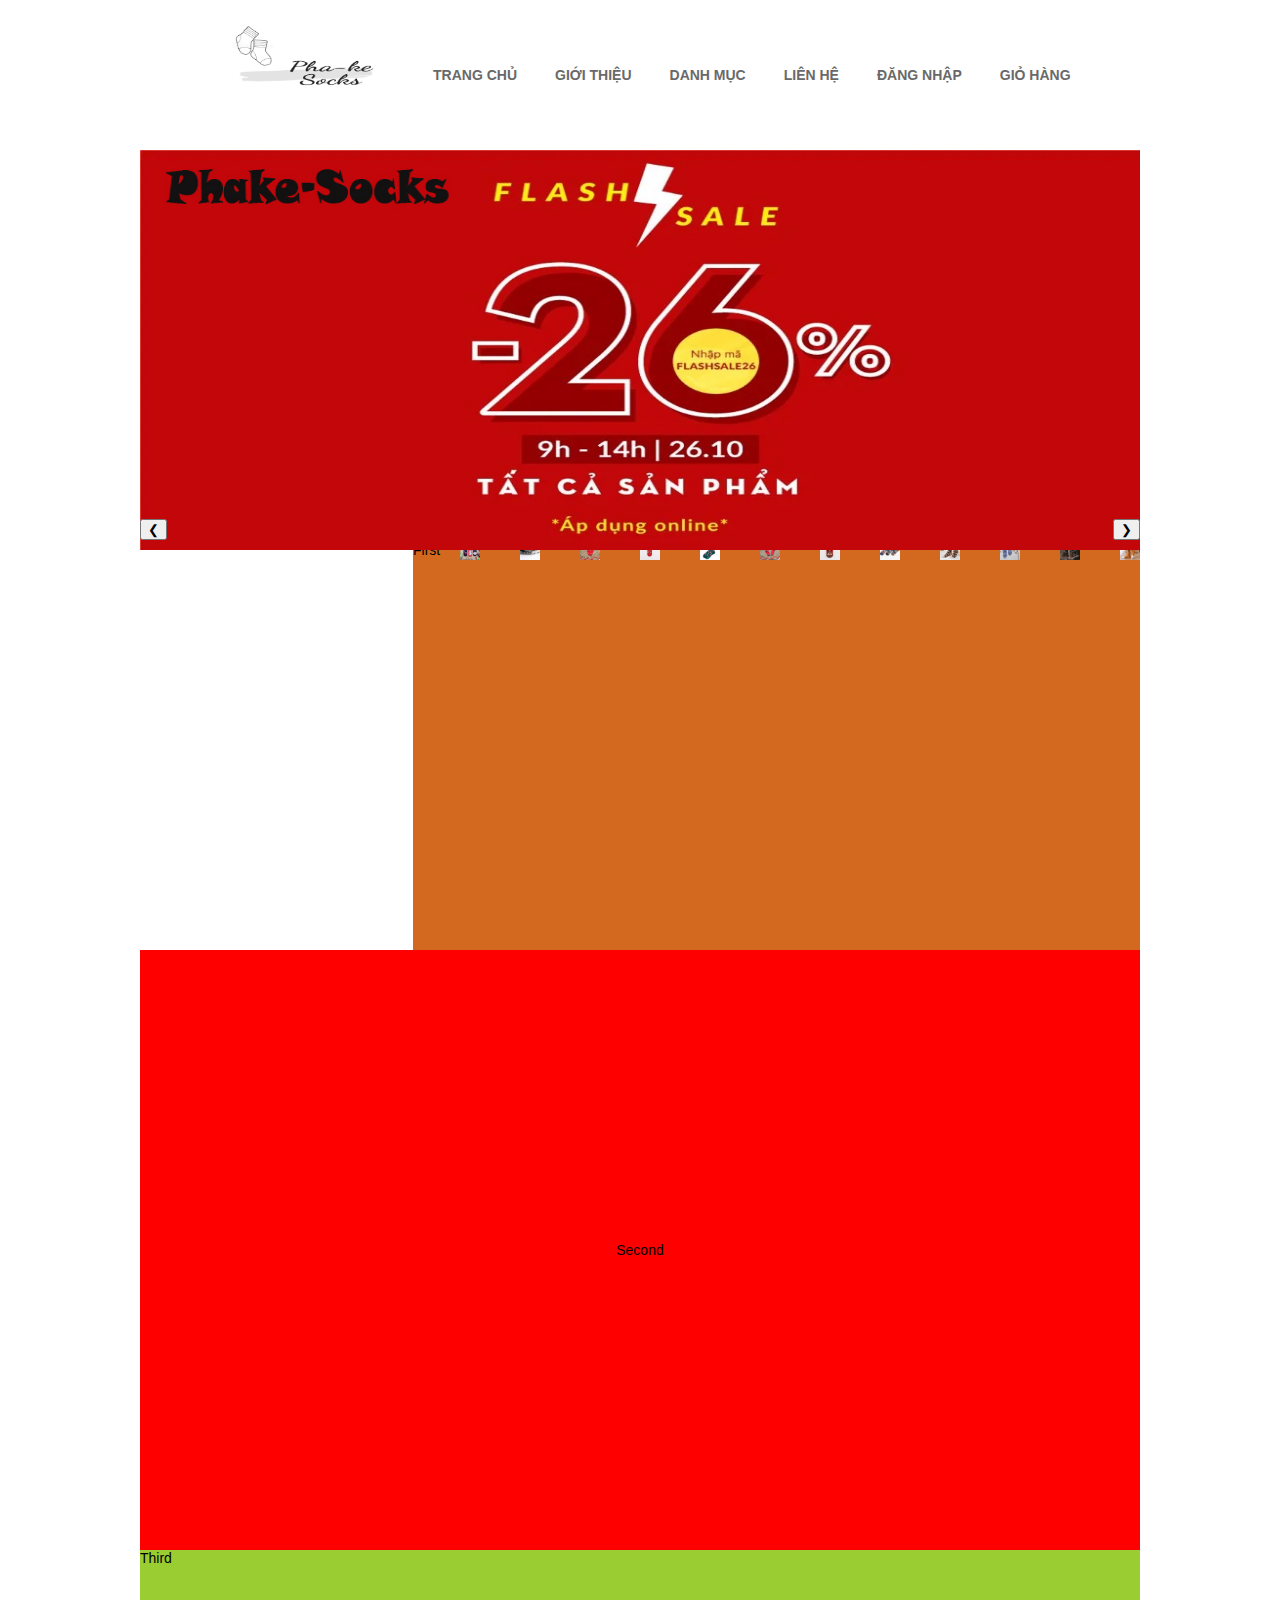
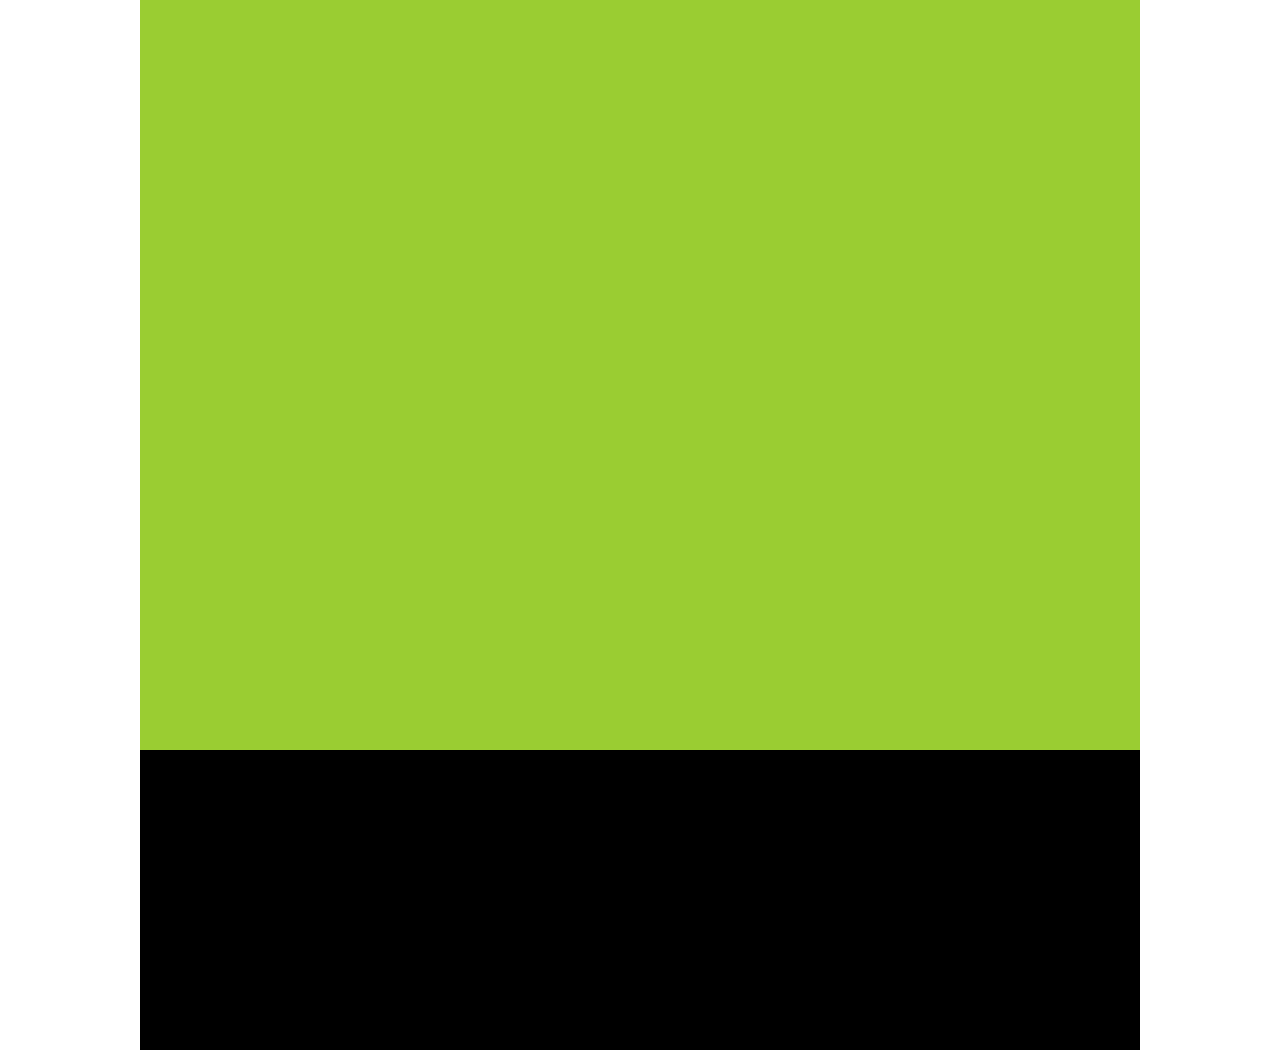
==== index.html @ 4ad83fbd "aaa" ====
<!DOCTYPE html>
<html lang="en">
<head>
    <meta charset="UTF-8">
    <meta name="viewport" content="width=device-width, initial-scale=1.0">
    <link rel="stylesheet" href="home.css">
    <title>Pha-Ke Socks | Vớ Thời Trang Pha-Ke</title>
</head>
<body>
   <div id="contain">
        <div id='listmenu'>
            <div id='menu1'>
                
                <ul>
                    <li><a href="#" title="LOGO" class="logo"><img src="img/logo.jpg" alt="LOGO" width="130px" height="130px"></a></li>
                    <li> <a href="#" title="TRANG CHỦ"> TRANG CHỦ</a></li>
                    <li> <a href="#" title="GIỚI THIỆU">GIỚI THIỆU</a></li>
                    <li> <a href="#" title="DANH MỤC"> DANH MỤC</a></li>
                    
                    <li> <a href="#" title="LIÊN HỆ">  LIÊN HỆ</a></li>
                    <li> <a href="#" title="ĐĂNG NHẬP"> ĐĂNG NHẬP</a></li>
                    <li> <a href="#" title="GIỎ HÀNG"> GIỎ HÀNG</a></li>                   
                </ul>
            </div>
            <!-- <div id='menusecond'>menusecond</div> -->
        </div>
        <div id='banner'>
                <!-- <img src="banner/1.jpg" alt="">
                <div class="left">
                    <h1>SALE</h1>
                    <button class='bnt'></button>
                </div>
                <div class="right">
                    <button class="hidden"><</button>
                    <button class="hidden">></button>
                </div> -->
                <div class="banner1">
                    <img class="mySlides" src="banner/1.jpg" style="width:100%">
                    <img class="mySlides" src="banner/2.jpg" style="width:100%">
                
                  
                    <button class="left" onclick="plusDivs(-1)">&#10094;</button>
                    <button class="right" onclick="plusDivs(1)">&#10095;</button>
                    </div>


        </div>
        <div id='main'>
            <div id='first'>First
                <img  class= 'item' src="item/1.webp" alt="">
                <img  class= 'item' src="item/2.webp" alt="">
                <img  class= 'item' src="item/3.jpg" alt=""> 
                <img  class= 'item' src="item/4.webp" alt="">
                <img  class= 'item' src="item/5.webp" alt="">
                <img  class= 'item' src="item/6.jpg" alt="">
                <img  class= 'item' src="item/7.webp" alt="">
                <img  class= 'item' src="item/8.webp" alt="">
                <img  class= 'item' src="item/9.webp" alt="">
                <img  class= 'item' src="item/10.webp" alt="">
                <img  class= 'item' src="item/11.webp" alt="">
                <img  class= 'item' src="item/12.webp" alt="">
            </div>
            <div id='second'>Second</div>
            <div id="third">Third</div>
        </div>
        <div id='footer'>Footer</div>
    </div>   










    </div>
    <script src="home.js"></script>
</body>
</html>
---- home.css ----
body
{
    font-family: 'Segoe UI', Tahoma, Geneva, Verdana, sans-serif;
    font-size: 14px;
    width: 1000px;
    margin: 0px auto 0px auto;
    
}

/* menu */
#listmenu #menu1
{
    height: 150px;
    background-color:white;
}
#listmenu img
{
  
    height: 130px;
    width: 185px;
}

#banner 
{   height: 400px;
    width: 1000px;
    background-color: blue;
    position: absolute;
}
#main #first {
    height: 800px;
    background-color: chocolate;
   
}
#main #second {
    height: 600px;
    background-color: red;
    text-align: center;
    line-height: 600px;
}
#main #third {
    height: 800px;
    background-color: yellowgreen;
}
#footer {
    height: 300px;
    background-color: black;
    
}
#listmenu #menu1 ul 
{
    margin: 0px;
    padding: 0px;
}
#listmenu #menu1 ul li 
{
    list-style: none;
    float: left;
}
#listmenu #menu1 ul li a 

{
    text-decoration: none;
    font-weight: bold;
    display: inline-block;
    padding: 15px 15px ;
    margin-right: 3px;
    margin-left: 5px;
    height: 120px;
    line-height: 120px;  
    color: #696969; 
    font-family: -apple-system, BlinkMacSystemFont, 'Segoe UI', Roboto, Oxygen, Ubuntu, Cantarell, 'Open Sans', 'Helvetica Neue', sans-serif;
}
#listmenu #menu1 ul li a:hover
{
    color: teal;
}
a.logo
{display: inline-block
}
#listmenu #menu1 ul li a.logo
{
    margin-left: 40px;
    width: 200px;
    height: 200px;
    background-size: contain;
  
}

/* banner  */
#banner img {
    height: 400px;
    width: 1000px;
    
}
#banner .right 
{
    position: absolute;
    bottom: 10px;
    right: 0px;
    
    
    
}
#banner .left 
{
    
    position: absolute;
    bottom: 10px;
    left: 0px;
    
}
#banner .hidden 
{

    color: thistle;
    font-size: 80px;
    cursor: pointer;
    border: none;
    margin: 20px;
}
/* main */

#main #first
{
    display: flex;
    flex-direction: row;
   justify-content: space-around;
    align-items: center
}
#main #first img  {
    
    width: 20px;
    margin: 20px;
 
  }
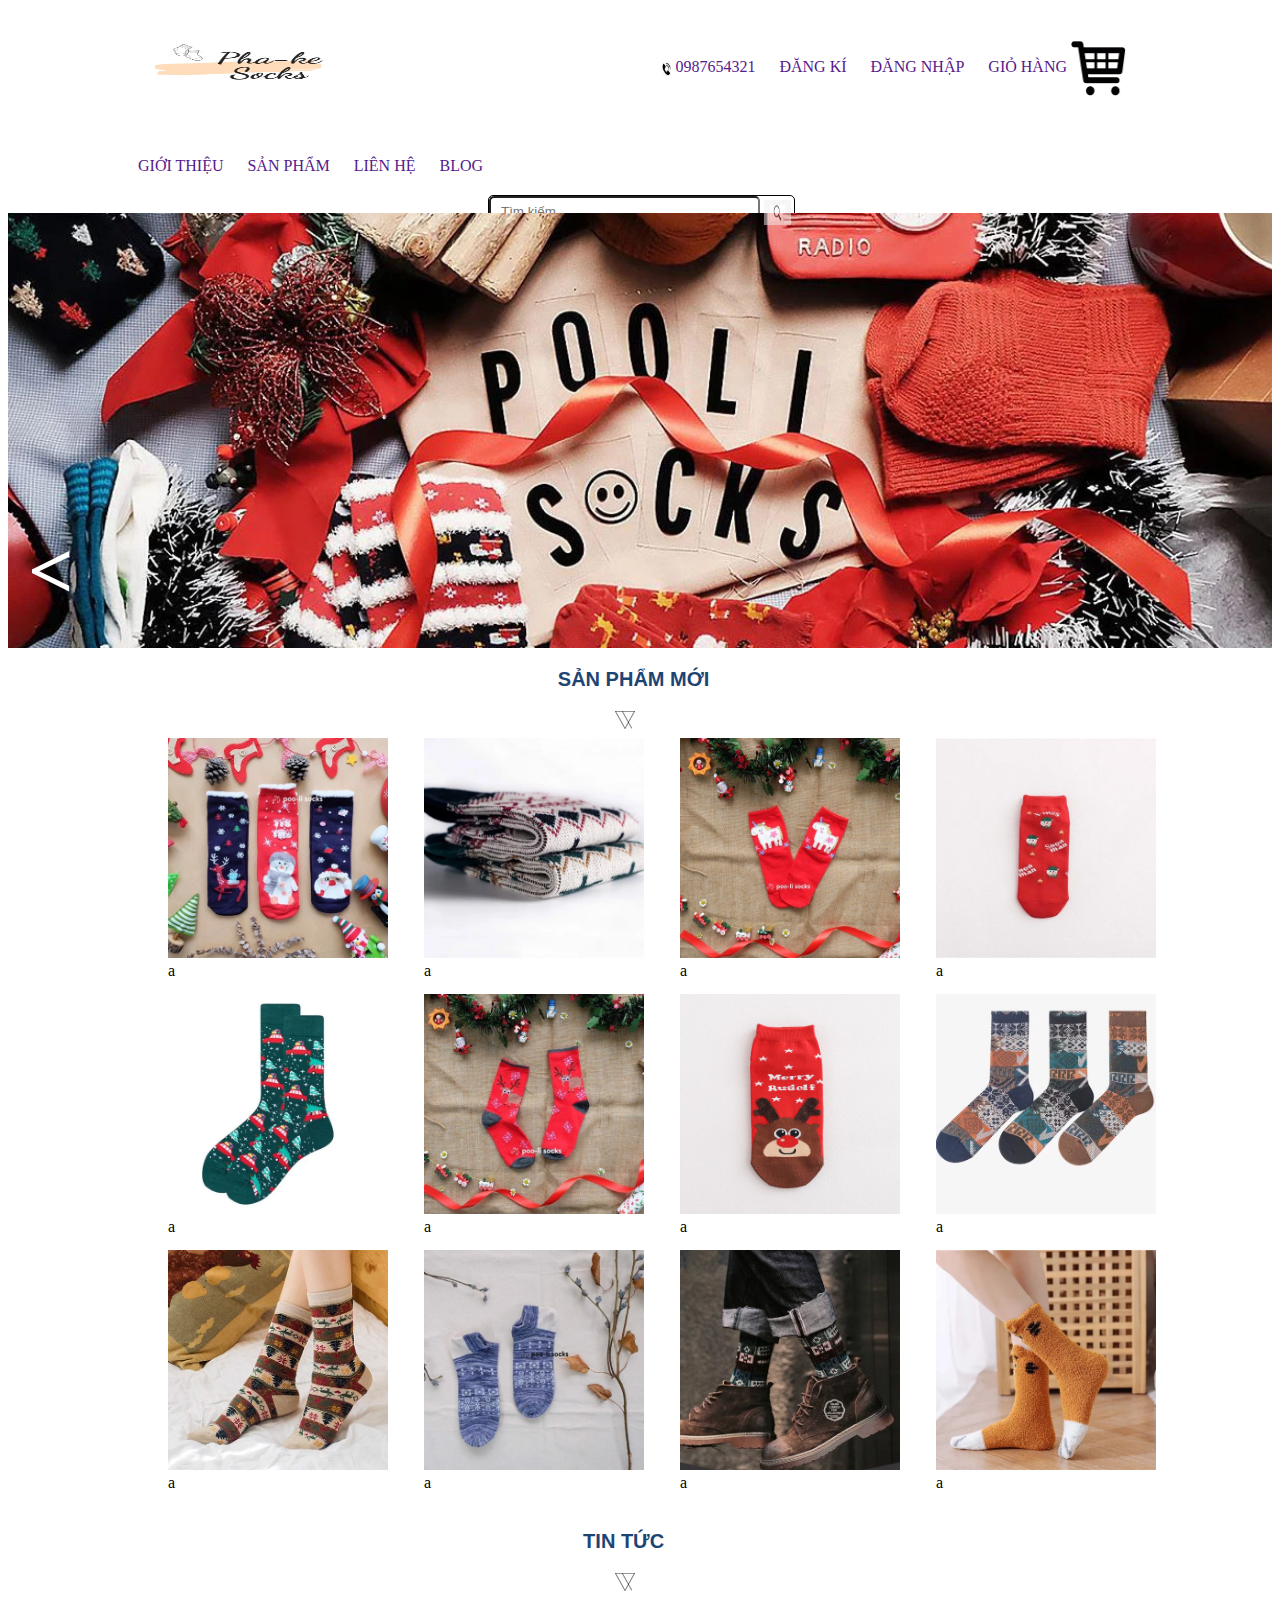
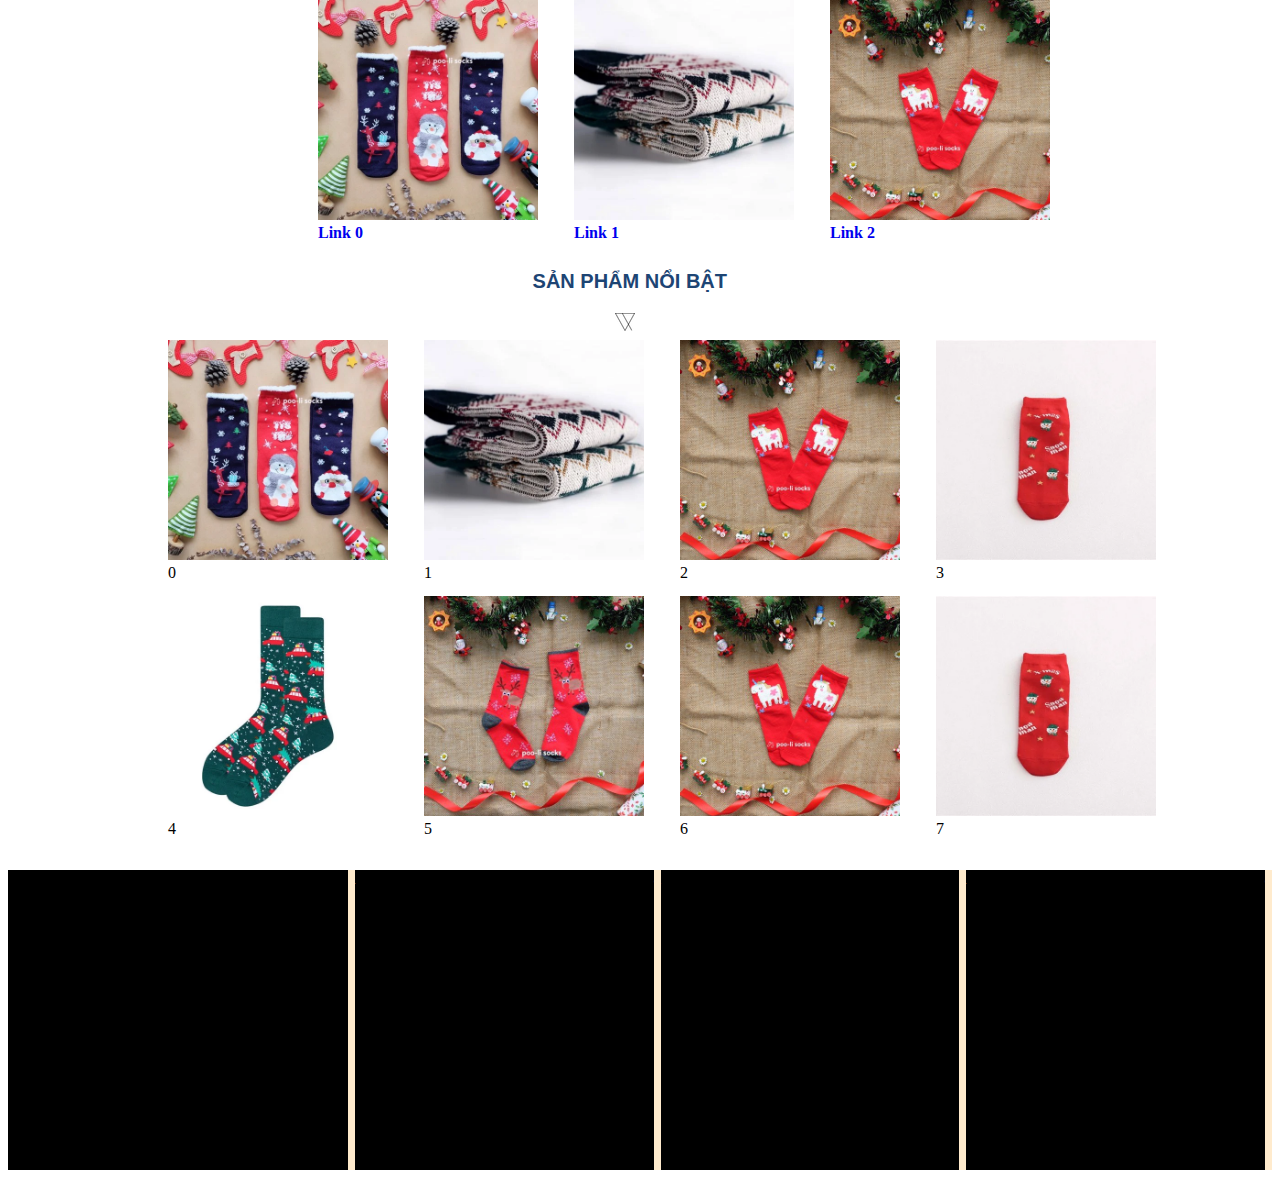
==== commit 1c7c8f70: "update" ====
--- a/index.html
+++ b/index.html
@@ -3,79 +3,124 @@
 <head>
     <meta charset="UTF-8">
     <meta name="viewport" content="width=device-width, initial-scale=1.0">
-    <link rel="stylesheet" href="home.css">
+    <link rel="stylesheet" href="index.css">
     <title>Pha-Ke Socks | Vớ Thời Trang Pha-Ke</title>
+    <script src="index.js"></script>
 </head>
 <body>
-   <div id="contain">
-        <div id='listmenu'>
-            <div id='menu1'>
+   <div class="container">
+        <div class='listmenu'>
+            <div class="menu1">
+                    <ul>
+                        <li class="logo" >
+                            <a href="">
+                                <img src="img/Phake-Socks.jpg" alt="" style="width: 200px; height:  85px;">
+                            </a>
+                        </li>
+                        <li>
+                            <a href="">
+                                <img src="img/tele.jpg" alt="" style="width: 9.44px; height: 14px;">
+                                0987654321
+                            </a>
+                           
+                        </li>
+                        <li>
+                            <a href="">
+                            ĐĂNG KÍ
+                        </a>
+                        </li>
+                        <li>
+                            <a href="">
+                            ĐĂNG NHẬP
+                        </a>
+                        </li>
+                        <li><a href="">
+                               GIỎ HÀNG
+                            
+                                <img src="img/giohang.png" alt="" style="height: 55px; width: 55px;" >
+                            </a>
+                        </li>                      
+                    </ul>
+
+            </div>
+            <div class="menu2">
+               <ul> <li>
+                    <a href="">
+                    GIỚI THIỆU
+                </a>
+                </li>
+                <li>
+                    <a href="">
+                    SẢN PHẨM 
+                </a>
+                </li>
+                <li>
+                    <a href="">
+                    LIÊN HỆ
+                </a>
+                </li>
+                <li>
+                    <a href="">
+                    BLOG
+                </a>
+                </li>
+                <li><div class="search">
+                   <input type="text" name=""  placeholder="Tìm kiếm..."> 
+                   <button >
+                       <img src="img/search.png" alt="" style="height: 16px;width: 15px;">
+                   </button>
+                </div>
+           </div>
+        </li>
+        </ul>
+        </div>
+        <div class='banner'>
+           
+            <div class="mySlides " >
                 
-                <ul>
-                    <li><a href="#" title="LOGO" class="logo"><img src="img/logo.jpg" alt="LOGO" width="130px" height="130px"></a></li>
-                    <li> <a href="#" title="TRANG CHỦ"> TRANG CHỦ</a></li>
-                    <li> <a href="#" title="GIỚI THIỆU">GIỚI THIỆU</a></li>
-                    <li> <a href="#" title="DANH MỤC"> DANH MỤC</a></li>
-                    
-                    <li> <a href="#" title="LIÊN HỆ">  LIÊN HỆ</a></li>
-                    <li> <a href="#" title="ĐĂNG NHẬP"> ĐĂNG NHẬP</a></li>
-                    <li> <a href="#" title="GIỎ HÀNG"> GIỎ HÀNG</a></li>                   
-                </ul>
+                <img src="banner/slideshow_1.jpg" style="width:100%" class='imgss'>
+                
+              </div>
+             <div class="mySlides ">
+               
+                <img src="banner/2.jpg" style="width:100%" class='imgss'>
+                
+              </div>
+            <div class ='trans'>
+              <a class="prev" onclick="prevImgs()"><</a>
+              <a class="next" onclick="nextImgs()">></a>
+            </div>  
+             
+        </div>
+        <div class='main'>
+            <h3>SẢN PHẨM MỚI</h3>
+            <span>
+                <img src="item/icon_featured.webp" alt="" id="icon1">
+            </span>
+            <div id='first'>First
+
             </div>
-            <!-- <div id='menusecond'>menusecond</div> -->
-        </div>
-        <div id='banner'>
-                <!-- <img src="banner/1.jpg" alt="">
-                <div class="left">
-                    <h1>SALE</h1>
-                    <button class='bnt'></button>
-                </div>
-                <div class="right">
-                    <button class="hidden"><</button>
-                    <button class="hidden">></button>
-                </div> -->
-                <div class="banner1">
-                    <img class="mySlides" src="banner/1.jpg" style="width:100%">
-                    <img class="mySlides" src="banner/2.jpg" style="width:100%">
-                
-                  
-                    <button class="left" onclick="plusDivs(-1)">&#10094;</button>
-                    <button class="right" onclick="plusDivs(1)">&#10095;</button>
-                    </div>
-
-
-        </div>
-        <div id='main'>
-            <div id='first'>First
-                <img  class= 'item' src="item/1.webp" alt="">
-                <img  class= 'item' src="item/2.webp" alt="">
-                <img  class= 'item' src="item/3.jpg" alt=""> 
-                <img  class= 'item' src="item/4.webp" alt="">
-                <img  class= 'item' src="item/5.webp" alt="">
-                <img  class= 'item' src="item/6.jpg" alt="">
-                <img  class= 'item' src="item/7.webp" alt="">
-                <img  class= 'item' src="item/8.webp" alt="">
-                <img  class= 'item' src="item/9.webp" alt="">
-                <img  class= 'item' src="item/10.webp" alt="">
-                <img  class= 'item' src="item/11.webp" alt="">
-                <img  class= 'item' src="item/12.webp" alt="">
+            <h3 id='news'>TIN TỨC</h3>
+            <span>
+                <img src="item/icon_featured.webp" alt="" id="icon1">
+            </span>
+            <div id='second'>Second
+            
             </div>
-            <div id='second'>Second</div>
+            <h3 id='trend'>SẢN PHẨM NỔI BẬT</h3>
+            <span>
+                <img src="item/icon_featured.webp" alt="" id="icon1">
+            </span>
             <div id="third">Third</div>
         </div>
-        <div id='footer'>Footer</div>
+        <div id='footer'>Footer
+            <div>a</div>
+            <div>a</div>
+            <div>a</div>
+            <div>a</div>
+        </div>
     </div>   
 
-
-
-
-
-
-
-
-
-
-    </div>
-    <script src="home.js"></script>
+    <script src="index.js"></script>
 </body>
 </html>--- a/index.css
+++ b/index.css
@@ -0,0 +1,230 @@
+.container  
+{
+    width: 100%;
+    height: auto;
+}
+.listmenu
+{
+    width: 90%;
+    height: 167Px;
+}
+    .menu1
+{
+    width: 100%;
+    height: 115px;
+    margin: 0 auto;
+}
+
+.menu1 ul {
+    list-style: none;
+    margin-left: 60px;
+}
+.menu1 ul li 
+{
+    display: inline-block;
+    padding: 10px ;
+}
+.menu1 ul li a 
+{
+    text-decoration: none;
+}
+.menu1 ul li a img {
+    vertical-align: middle;
+}
+
+.logo a 
+{
+    padding-right: 300px    ;
+    padding-left: 20px;
+}
+/* menu2 */
+.menu2
+{
+    width: 100%;
+    height: 52px;
+}
+.menu2 ul {
+    list-style: none;
+    margin-left: 80px;
+}
+.menu2 ul li 
+{
+    display: inline-block;
+    padding: 10px ;
+}
+.search 
+{
+    height: 30px;
+    width: 305px;
+    background-color: white;
+    border: solid black 1px;
+    border-radius: 5px;
+    margin-left: 350px;
+    
+}
+.search input {
+    width: 255px;
+    height: 25px;
+    border: none white 0xp;
+    
+    border-radius: 5px; 
+    padding-left: 10px;
+    margin-left: 0px;
+    
+}
+.search button 
+{
+    border: none;
+    padding-top: 5px;
+    vertical-align: middle;
+    opacity: 50%;
+}
+.menu2 ul li a 
+{
+    text-decoration: none;
+}
+
+
+/* banner */
+.banner   
+{
+    padding-top: 30px;
+    box-sizing: border-box;
+    
+}
+.banner .prev{
+    padding-left: 20px;
+}
+.banner .next{
+
+    padding-left: 1270px;
+}
+.prev, .next {
+    
+    cursor: pointer;
+    position: absolute;
+    top: 50%;
+    width: auto;
+    padding: 16px;
+    margin-top: 60px;
+    color:white;
+    font-weight: bold;
+    font-size: 80px;
+    transition: 0.6s ease;
+    border-radius: 0 3px 3px 0;
+    user-select: none;
+  }
+/* main */
+
+/* first */
+.main h3 
+{
+    margin-top:20px;
+    margin-left: 43.5%;
+    color: #1d4574;
+    font-size: 20px;
+    font-family:  'Open Sans', 'Helvetica Neue', sans-serif;
+}
+
+.main #icon1
+{   
+    margin-top: 0px;
+    margin-left: 48%;
+}
+.main #first 
+{
+    height: 1152px;
+    width: 1170px;
+    display: grid;
+    grid-template-columns: 256px 256px 256px 256px ;
+    grid-template-rows: 256px 256px 256px  ;
+    margin-top: 5px;
+    margin-left: 160px;
+    margin-bottom: 0;
+}
+.items img 
+{
+    width: 220px  ;
+    height: 220px;
+}
+/* second */
+.main #news
+{ 
+    margin-top : -360px;
+    margin-left: 45.5%;
+}
+.main #second
+{
+    margin-top: 0px;
+    height: 750px;
+    width: 1170px;
+    display: grid;
+    grid-template-columns: 256px 256px 256px  ;
+    grid-template-rows: 256px  ;
+    margin-top: 5px;
+    margin-left: 160px;
+}
+.listnews
+{
+    margin-left: 150px;
+}
+.listnews img
+
+{
+    
+    width: 220px  ;
+    height: 220px;
+}
+.listnews a
+{
+    font-weight: bolder;
+    text-decoration: none;
+    
+}
+/* third */
+.main #trend
+{ 
+    margin-top : -480px;
+    margin-left: 41.5%;
+}
+.main #third
+{
+    margin-top: 0px;
+    height: 750px;
+    width: 1170px;
+    display: grid;
+    grid-template-columns: 256px 256px 256px 256px ;
+    grid-template-rows: 256px  256px ;
+    margin-top: 5px;
+    margin-left: 10px;
+}
+.trends img
+{  
+    width: 220px  ;
+    height: 220px;
+}
+.trends
+{
+    margin-left: 150px;
+}
+
+/* footer */
+#footer
+{
+    margin-top: -220px;
+    width: 100%;
+    height: 300px;
+    background-color: black;
+    display: flex;
+    flex-direction: row;
+    justify-content: space-between;
+}
+
+#footer div
+{
+    color: blanchedalmond;
+    width: 270;
+    height: 100%;
+    background-color: blanchedalmond;
+    display: inline;
+}